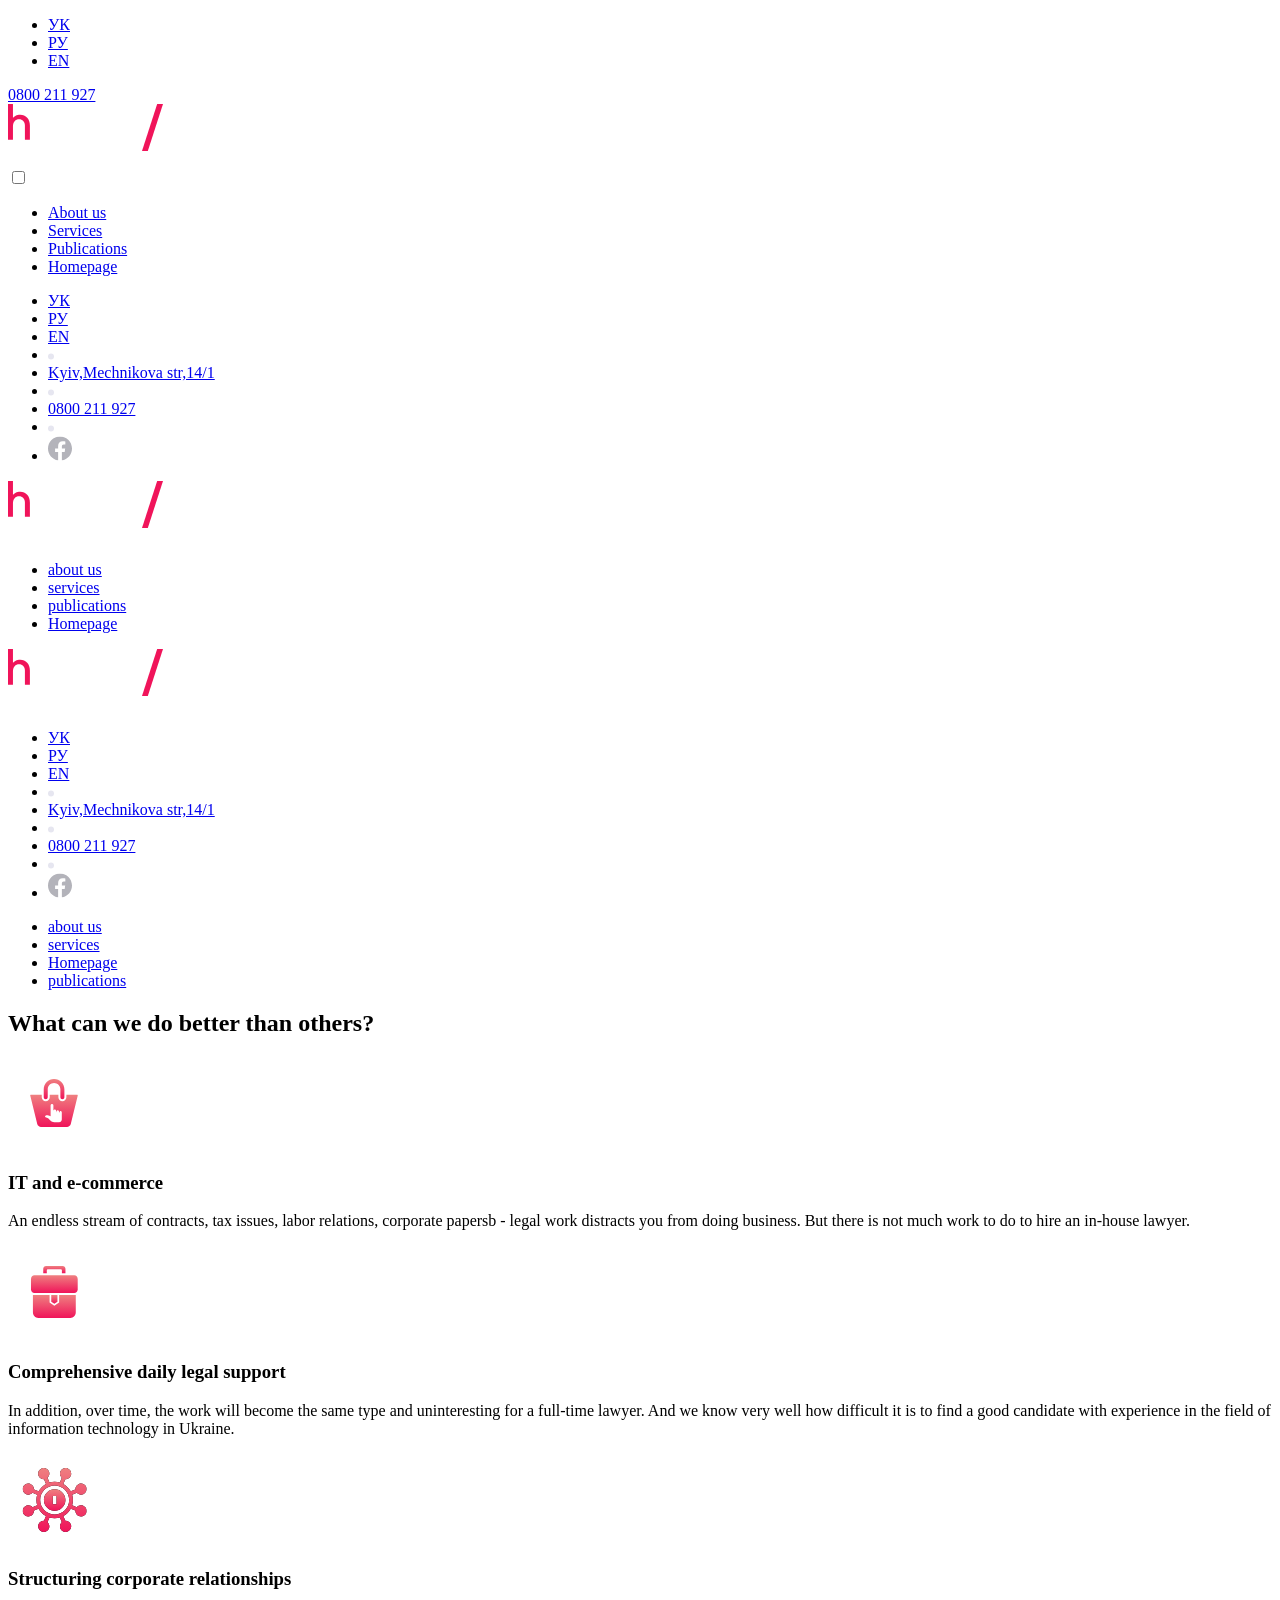
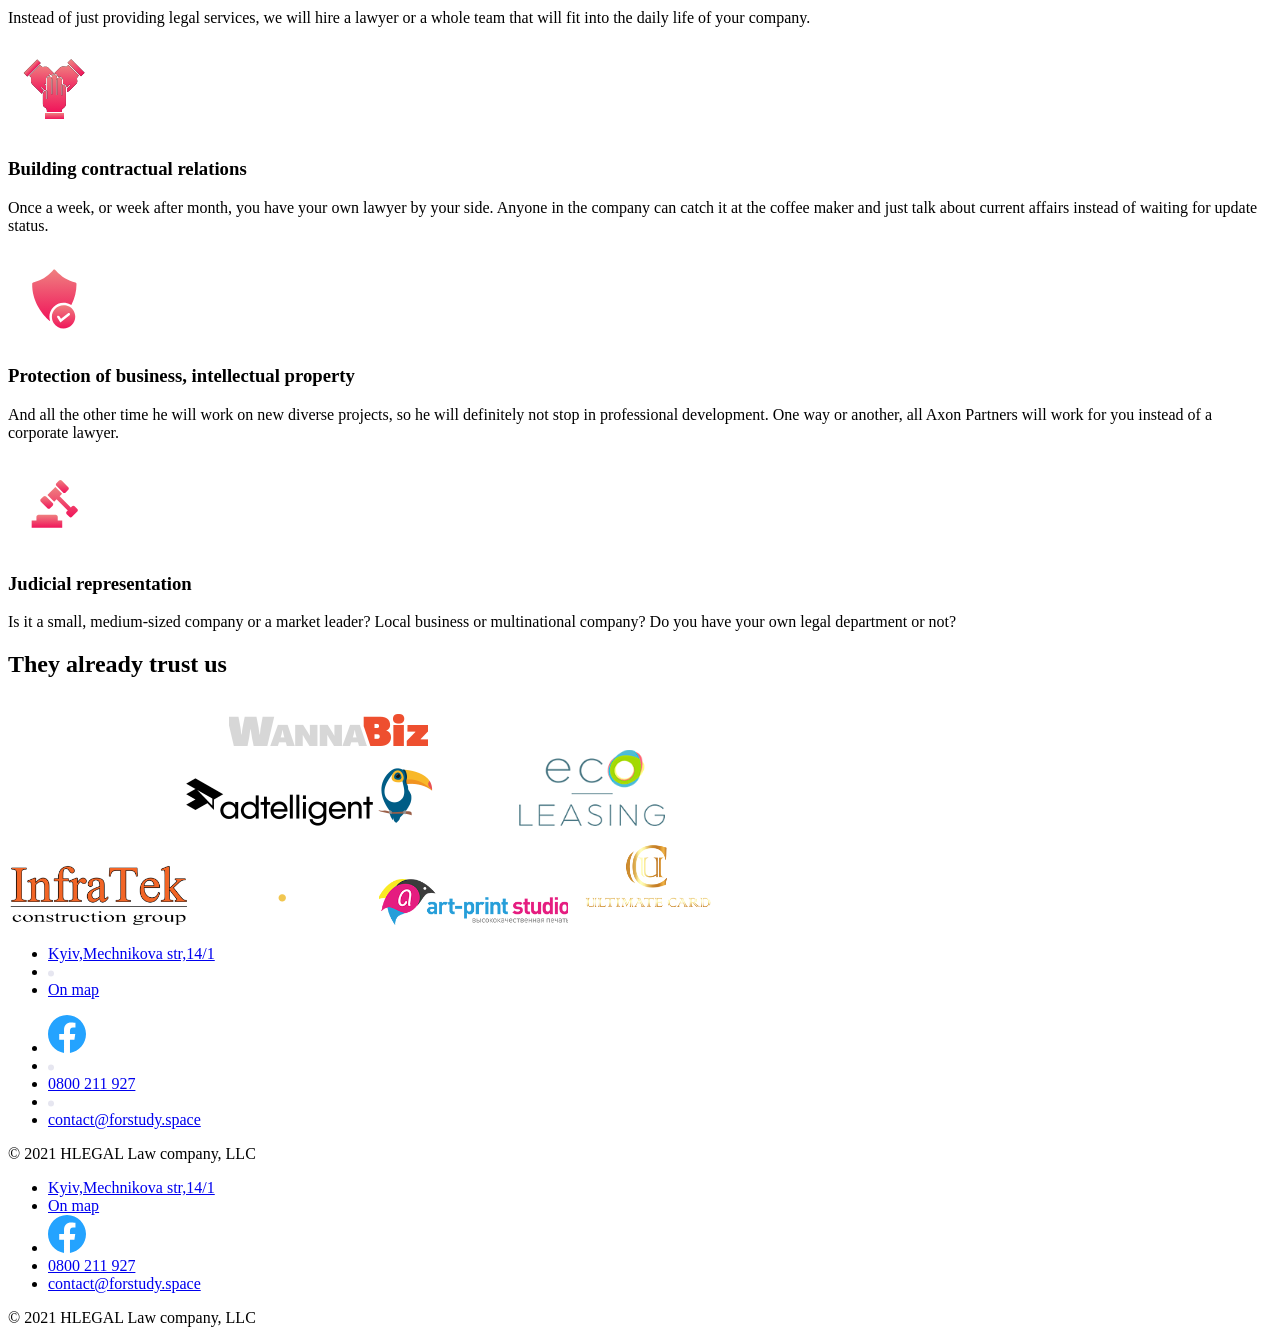
==== html/index2.html @ 4259dcd8 "first commit" ====
<!DOCTYPE html>
<html lang="en">

<head>
    <meta charset="UTF-8">
    <meta http-equiv="X-UA-Compatible" content="IE=edge">
    <meta name="viewport" content="width=device-width, initial-scale=1.0">
    <title>Publications</title>
    <link rel="stylesheet" href="../style/services-page/style2.css">



</head>
<div class="background">

    <div class="burger">
        <div class="menu">
            <div class="burger-menu__wrap wrap-burger">
                <ul class="wrap-burger__list1 list1-burger">

                    <li class="list1-burger__item item item--molibe"><a href="#">УК</a></li>
                    <li class="list1-burger__item item item--molibe"><a href="#">РУ</a></li>
                    <li class="list1-burger__item item item--background"><a href="#">EN</a></li>
                </ul>
                <span class="wrap-burger__item item item--molibe"><a href="tel:">0800 211 927</a></span>
            </div>
        </div>
        <div class="wrap-burger__logo logo-burger">
            <img src="../img/Logo-services.svg" alt="logo">
        </div>
        <input id="toggle" type="checkbox"></input>
        <label for="toggle" class="hamburger">
            <div class="top-bun"></div>
            <div class="meat"></div>
            <div class="bottom-bun"></div>
        </label>

        <div class="nav">
            <div class="nav-wrapper">
                <ul class="nav__inner3 inner3">
                    <li><a href="../html/index4.html" class="inner3__color2">About us</a></li>
                    <li><a href="../html/index2.html" class="inner3__color">Services</a></li>
                    <li> <a href="../html/index3.html" class="inner3__color2">Publications</a></li>
                    <li> <a href="../html/index1.html" class="inner3__color2">Homepage</a></li>
                </ul>
            </div>
        </div>
    </div>
    <header class="header-table">
        <nav>
            <ul class="header__list1 list list1">

                <li class="list1__item item item--molibe"><a href="#" class="list1--mobile">УК</a></li>
                <li class="list1__item item "><a href="#" class="list1--mobile">РУ</a></li>
                <li class="list1__item item "><a href="#" class="item--background">EN</a></li>
                <li class="list1__item item"><img src="../img/point.svg" class="list1--mobile" alt="point" />
                <li class="list1__item item item--kyiv-size"><a href="#" class="list1--mobile">Kyiv,Mechnikova
                        str,14/1</a></li>
                <li class="list1__item item"><img src="../img/point.svg" alt="point" class="list1--mobile" />
                <li class="list1__item item"><a href="tel:" class="list1--mobile">0800 211 927</a></li>
                <li class="list1__item item"><img src="../img/point.svg" alt="point" class="list1--mobile" />
                <li class="list1__item item"><a href="#"><img src="../img/Facebook-Header-publication.svg"
                            alt="Facebook" class="itlist1em--mobile" /></a></li>
            </ul>

            <div class="header-table__name name">
                <img src="../img/Logo-services.svg" alt="logo">
            </div>
            <ul class="header__list2  list2">
                <li class="list2__item"><a href="../html/index4.html" class="list2__color">about us</a></li>
                <li class="list2__item"><a href="../html/index2.html" class="list2__accent">services</a></li>

                <li class="list2__item list2__border"><a href="../html/index3.html"
                        class="list2__color">publications</a></li>
                <li class="list2__item"><a href="../html/index1.html" class="list2__color">Homepage</a></li>

            </ul>
        </nav>
    </header>

    <header class="header">

        <div class="header__name name">
            <img src="../img/Logo-services.svg" alt="logo">
        </div>
        <nav>
            <ul class="header__list1 list list1">

                <li class="list1__item item item--molibe"><a href="#" class="list1--mobile">УК</a></li>
                <li class="list1__item item "><a href="#" class="list1--mobile">РУ</a></li>
                <li class="list1__item item "><a href="#" class="item--background">EN</a></li>
                <li class="list1__item item"><img src="../img/point.svg" class="list1--mobile" alt="point" />
                <li class="list1__item item item--kyiv-size"><a href="#" class="list1--mobile">Kyiv,Mechnikova
                        str,14/1</a></li>
                <li class="list1__item item"><img src="../img/point.svg" alt="point" class="list1--mobile" />
                <li class="list1__item item"><a href="tel:" class="list1--mobile">0800 211 927</a></li>
                <li class="list1__item item"><img src="../img/point.svg" alt="point" class="list1--mobile" />
                <li class="list1__item item"><a href="#"><img src="../img/Facebook-Header-publication.svg"
                            alt="Facebook" class="itlist1em--mobile" /></a></li>
            </ul>

            <ul class="header__list2  list2">
                <li class="list2__item"><a href="../html/index4.html" class="list2__color">about us</a></li>
                <li class="list2__item"><a href="../html/index2.html" class="list2__accent">services</a></li>
                <li class="list2__item"><a href="../html/index1.html" class="list2__color">Homepage</a></li>
                <li class="list2__item list2__border"><a href="../html/index3.html"
                        class="list2__color">publications</a></li>


            </ul>
        </nav>
    </header>

    <main class="main">

        <h2 class="main__title-block">What can we do better than others?</h2>
        <div class="main__wrap-grid wrap-grid">
            <div class="wrap-grid__box box">
                <img src="../img/first-icon.svg" alt="ecommerce" class="box__img-background" />

                <h3 class="box__title title title--box"> IT and e-commerce
                </h3>

                <p class="box__text text">An endless stream of contracts, tax issues, labor relations, corporate
                    papersb
                    - legal work distracts you from doing business. But there is not much work to do to hire an
                    in-house
                    lawyer.</p>
            </div>
            <div class="wrap-grid__box box">
                <img src="../img/Icon2.svg" alt="ecommerce" class="box__img-background" />
                <h3 class="box__title title title--box">Comprehensive daily
                    legal support</h3>
                <p class="box__text text">In addition, over time, the work will become the same type and
                    uninteresting
                    for a full-time lawyer. And we know very well how difficult it is to find a good candidate
                    with
                    experience in the field of information technology in Ukraine.</p>
            </div>
            <div class="wrap-grid__box box">
                <img src="../img/Icon3.svg" alt="ecommerce" class="box__img-background" />
                <h3 class="box__title title title--box">Structuring corporate relationships</h3>
                <p class="box__text text">Instead of just providing legal services, we will hire a lawyer or a
                    whole
                    team that will fit into the daily life of your company.</p>
            </div>
            <div class="wrap-grid__box box">
                <img src="../img/Icon4.svg" alt="ecommerce" class="box__img-background" />
                <h3 class="box__title title title--box">Building contractual relations</h3>
                <p class="box__text text">Once a week, or week after month, you have your own lawyer by your
                    side.
                    Anyone in the company can catch it at the coffee maker and just talk about current affairs
                    instead
                    of waiting for update status.</p>
            </div>
            <div class="wrap-grid__box box">
                <img src="../img/Icon5.svg" alt="ecommerce" class="box__img-background" />
                <h3 class="box__title title title--box">Protection of business, intellectual property</h3>
                <p class="box__text text">And all the other time he will work on new diverse projects, so he
                    will
                    definitely not stop in professional development. One way or another, all Axon Partners will
                    work
                    for
                    you instead of a corporate lawyer.</p>
            </div>
            <div class="wrap-grid__box box">
                <img src="../img/Icon6.svg" alt="ecommerce" class="box__img-background" />
                <h3 class="box__title title title--box">Judicial representation</h3>
                <p class="box__text text">Is it a small, medium-sized company or a market leader? Local business
                    or
                    multinational company? Do you have your own legal department or not?</p>
            </div>
        </div>
</div>
<div class="main__companys companys">
    <h2 class="companys__title">They already trust us</h2>
    <div class="companys__inner">


        <div class="companys__block">
            <img src="../img/hillel.svg" alt="hillel" class="companys__row1">
            <img src="../img/wannabiz.svg" alt="row2" class="companys__row2" />
            <img src="../img/tapgerine.svg" alt="row3" class="companys__row3" />
            <img src="../img/3dlook.svg" alt="row4" class="companys__row4" />
        </div>
        <div class="companys__block">
            <img src="../img/orangear.svg" alt="row5" class="companys__row5" />
            <img src="../img/adtelligent.svg" alt="row6" class="companys__row6" />
            <img src="../img/clickky.svg" alt=" row7" class="companys__row7" />
            <img src="../img/eco-leasing.svg" alt="ite row8" class="companys__row8" />
        </div>
        <div class="companys__block">
            <img src="../img/infi.svg" alt="row9" class="companys__row9" />
            <img src="../img/city-par.svg" alt="row10" class="companys__row10" />
            <img src="../img/art.svg" alt="row11" class="companys__row11" />
            <img src="../img/ultimatecard.svg" alt="row12" class="companys__row12" />
        </div>
    </div>
</div>
</main>
<footer class="footer">
    <div class="footer__inner">
        <div class="footer__grid">
            <ul class="footer__list list-footer1">

                <li class="list-footer__item item item--kyiv"><a href="#" class="item item--kyiv">Kyiv,Mechnikova
                        str,14/1</a></li>
                <li class="list1__item"><img src="../img/point.svg" alt="point" />
                <li><a href="https://www.google.com/maps" class=" list-footer__item item item--map">On map</a>
                </li>
            </ul>
            <ul class="footer__list list-footer1">
                <li class="list-footer__item item item--facebook"><img src="../img/Facebook-Footer.svg"
                        alt="Facebook" />
                <li class="list1__item"><img src="../img/point.svg" alt="point" /></li>
                <li class="list-footer__item item item--number"><a href="tel:">0800 211 927</a></li>
                <li class="list1__item"><img src="../img/point.svg" alt="point" />
                <li class="list-footer__item item item--email"><a href="email:"
                        class="list-footer1__color">contact@forstudy.space</a></li>
            </ul>
        </div>
        <div class="footer__grid2">
            <p class="footer__info-site">© 2021 HLEGAL Law company, LLC</p>
        </div>
    </div>
</footer>
<footer class="footer-mobile">
    <div class="footer-mobile__grid">
        <ul class="footer-mobile__list list-footer1">

            <li class="list-footer__item  "><a href="#" class="item item--kyiv">Kyiv,Mechnikova str,14/1</a></li>

            <li class="list-footer__item item item--map"><a href="https://www.google.com/maps"
                    class="list-footer1__color">On map</a>
            </li>


            <li class="list-footer__item item item--facebook"><img src="../img/Facebook-Footer.svg" alt="Facebook" />

            <li class="list-footer__item item item--number"><a href="tel:" class="item item--number">0800 211 927</a>
            </li>

            <li class="list-footer__item item item--email"><a href="email:"
                    class="list-footer1__color">contact@forstudy.space</a></li>
        </ul>
    </div>
    <div class="footer-mobile__grid2">
        <p class="footer__info-site">© 2021 HLEGAL Law company, LLC</p>
    </div>

</footer>
</footer>
</body>

</html>
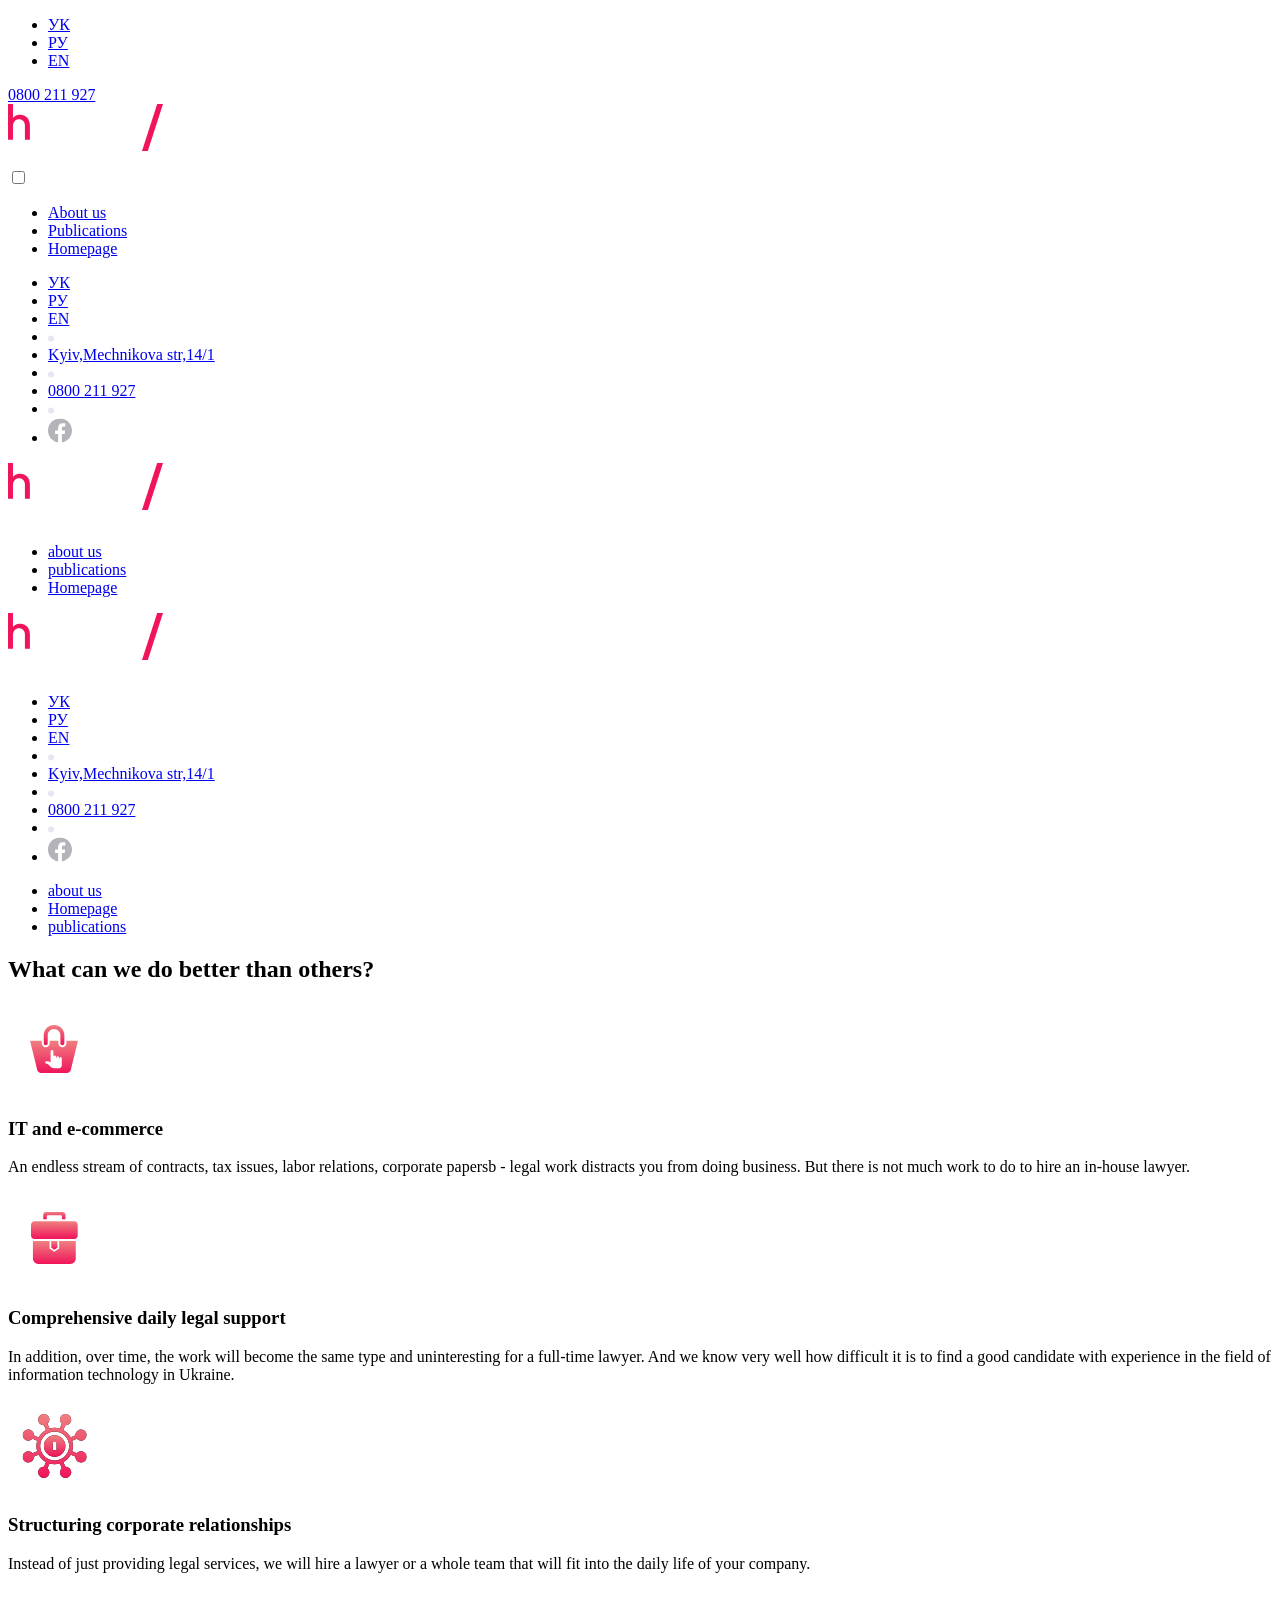
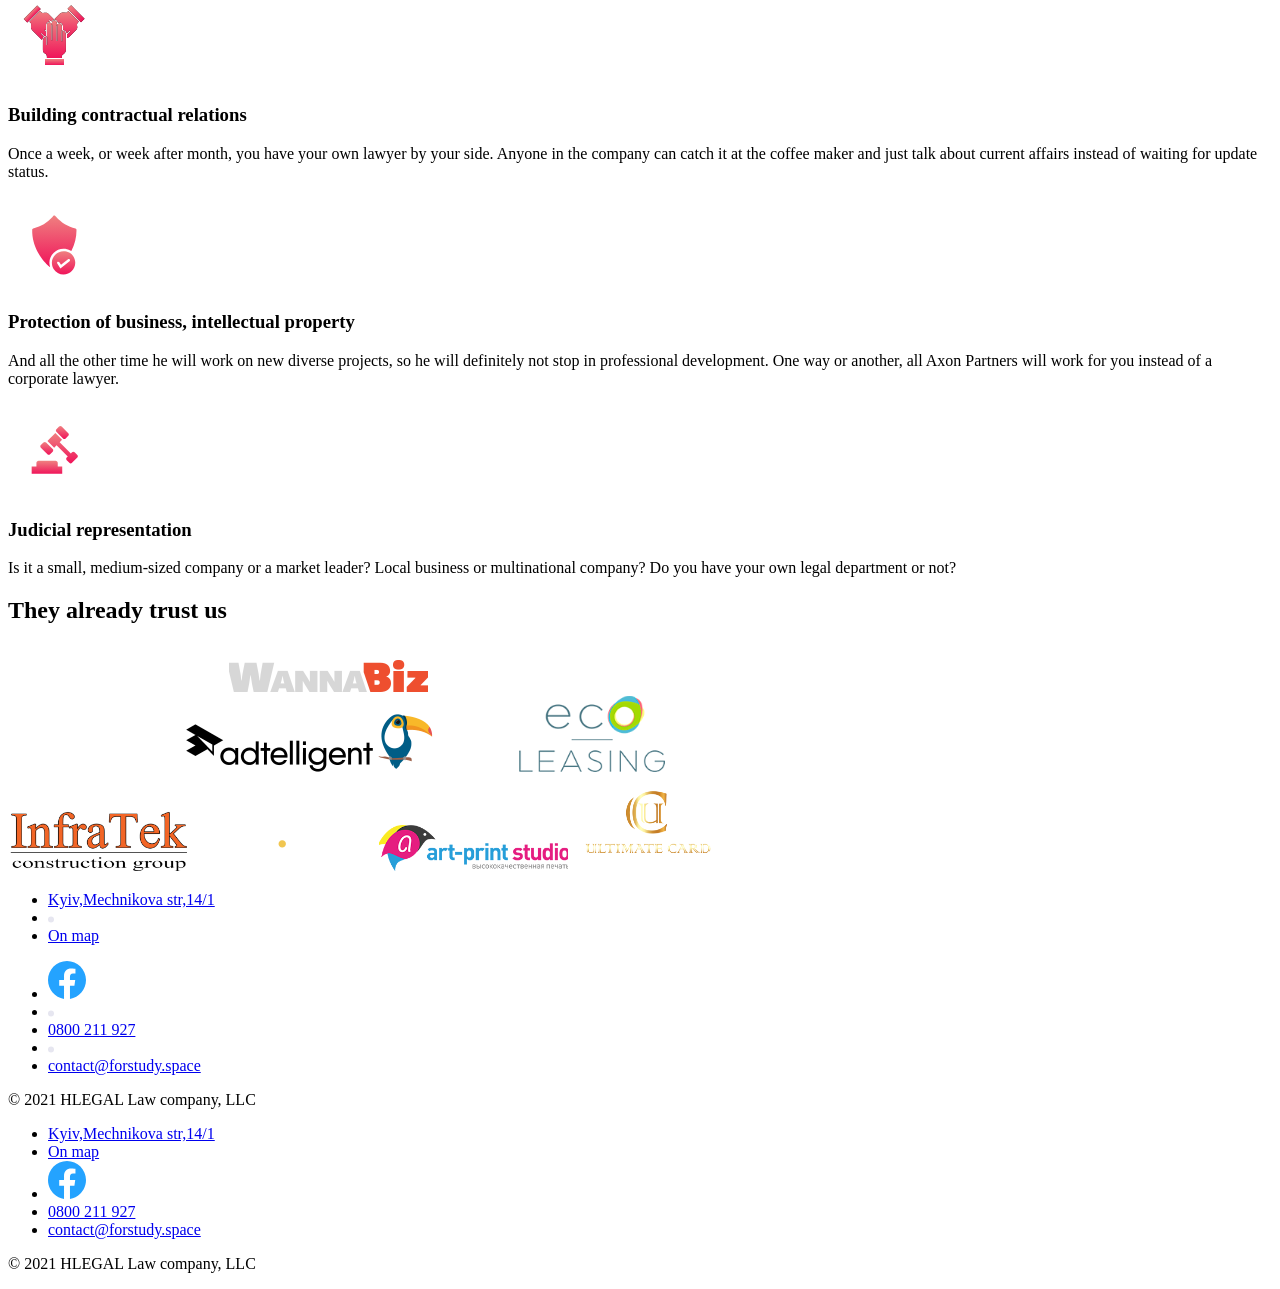
==== commit 8bb45197: "rewrite page" ====
--- a/html/index2.html
+++ b/html/index2.html
@@ -6,7 +6,7 @@
     <meta http-equiv="X-UA-Compatible" content="IE=edge">
     <meta name="viewport" content="width=device-width, initial-scale=1.0">
     <title>Publications</title>
-    <link rel="stylesheet" href="../style/services-page/style2.css">
+    <link rel="stylesheet" href="./style/services-page/style2.css">
 
 
 
@@ -39,7 +39,7 @@
             <div class="nav-wrapper">
                 <ul class="nav__inner3 inner3">
                     <li><a href="../html/index4.html" class="inner3__color2">About us</a></li>
-                    <li><a href="../html/index2.html" class="inner3__color">Services</a></li>
+
                     <li> <a href="../html/index3.html" class="inner3__color2">Publications</a></li>
                     <li> <a href="../html/index1.html" class="inner3__color2">Homepage</a></li>
                 </ul>
@@ -68,7 +68,7 @@
             </div>
             <ul class="header__list2  list2">
                 <li class="list2__item"><a href="../html/index4.html" class="list2__color">about us</a></li>
-                <li class="list2__item"><a href="../html/index2.html" class="list2__accent">services</a></li>
+                
 
                 <li class="list2__item list2__border"><a href="../html/index3.html"
                         class="list2__color">publications</a></li>
@@ -101,7 +101,7 @@
 
             <ul class="header__list2  list2">
                 <li class="list2__item"><a href="../html/index4.html" class="list2__color">about us</a></li>
-                <li class="list2__item"><a href="../html/index2.html" class="list2__accent">services</a></li>
+              
                 <li class="list2__item"><a href="../html/index1.html" class="list2__color">Homepage</a></li>
                 <li class="list2__item list2__border"><a href="../html/index3.html"
                         class="list2__color">publications</a></li>
